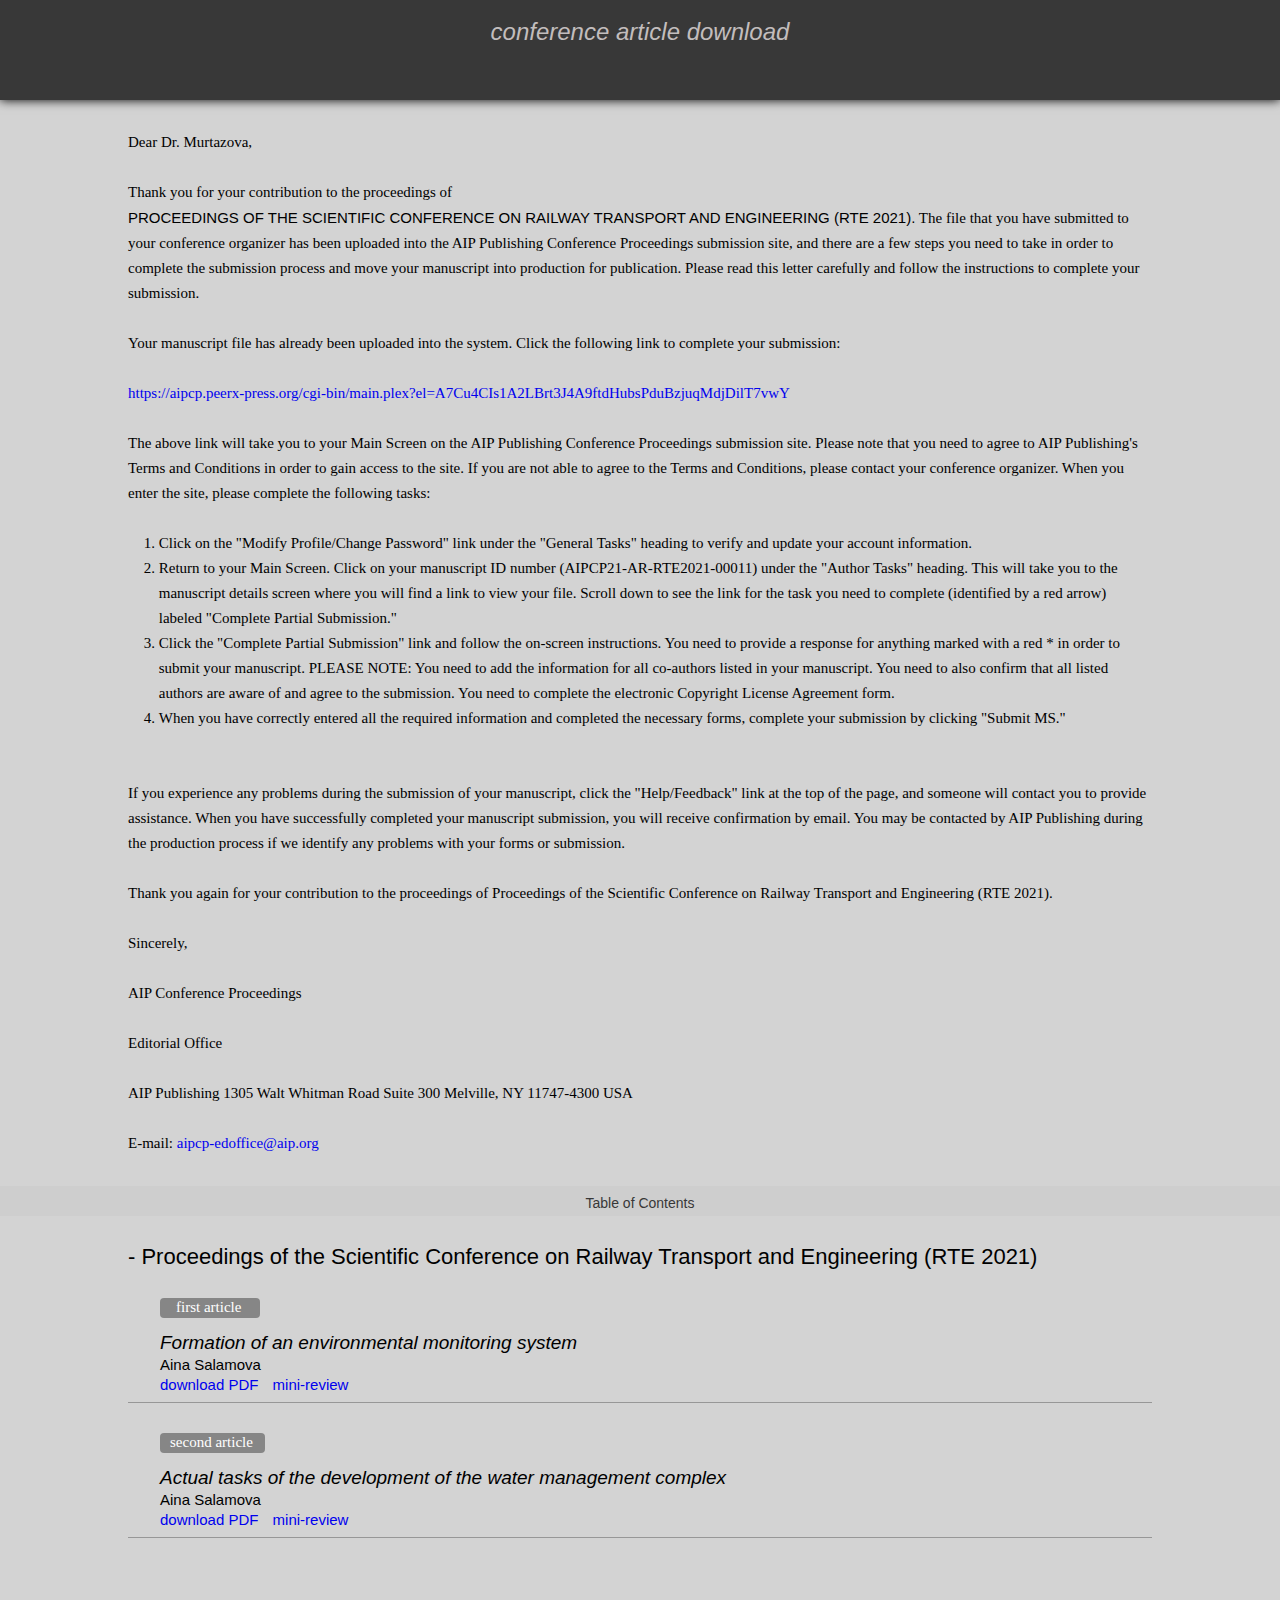
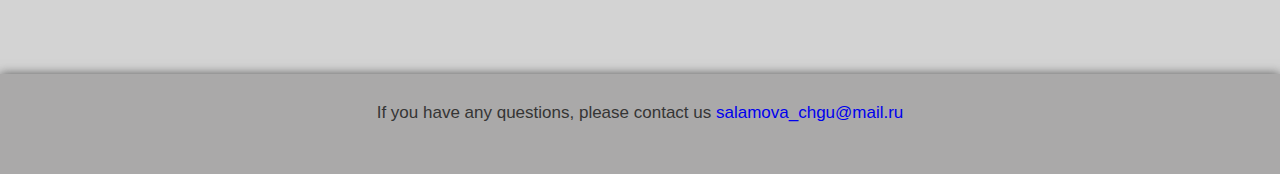
==== index.html @ 9082d427 "new site" ====
<! Сообщаем браузеру как стоит обрабатывать эту страницу>
	<!DOCTYPE html>
	<! Оболочка документа, указык содержимого>
		<html lang="ru">
		<! Заголовок страницы, контейнер для других важных данных (не отображается)>

			<head>
				<! Заголовок станицы в браузере>
					<title>hm_7</title>
					<link rel="stylesheet" href="css/style.css">
					<! Кодировка страницы>
						<meta http-equiv="Content type" content="text/html;chaster=UTF=8" />
			</head>
			<! Отображает тесло страницы>

				<body>
					<div class="head">
						<div class="head__img">
							<p>conference article download</p>

						</div>
					</div>
					<div class="text">
						<div class="text__upper">
							Dear Dr. Murtazova,
							<br>
							<br>
							<div class="text__upper-elemen1">
								Thank you for your contribution to the proceedings of
								<div class="text__upper-title">
									Proceedings of the Scientific Conference on
									Railway Transport and Engineering (RTE 2021).
								</div>
								The file that you have submitted to your conference
								organizer has been uploaded into the AIP Publishing Conference Proceedings submission site, and
								there
								are a few steps you need to take in order to complete the submission process and move your
								manuscript
								into production for publication. Please read this letter carefully and follow the instructions
								to
								complete your submission.
							</div>
							<br>
							<br>
							Your manuscript file has already been uploaded into the system. Click the following link to
							complete
							your submission:
							<br>
							<br>
							<a
								href="https://aipcp.peerx-press.org/cgi-bin/main.plex?el=A7Cu4CIs1A2LBrt3J4A9ftdHubsPduBzjuqMdjDilT7vwY">https://aipcp.peerx-press.org/cgi-bin/main.plex?el=A7Cu4CIs1A2LBrt3J4A9ftdHubsPduBzjuqMdjDilT7vwY</a>

							<br>
							<br>
							The above link will take you to your Main Screen on the AIP Publishing Conference Proceedings
							submission site. Please note that you need to agree to AIP Publishing's Terms and Conditions in
							order
							to gain access to the site. If you are not able to agree to the Terms and Conditions, please
							contact
							your conference organizer. When you enter the site, please complete the following tasks:
							<br>
							<br>
						</div>
						<div class="text__tasks">
							<ol>
								<li>Click on the "Modify Profile/Change Password" link under the "General Tasks" heading to
									verify and update your account information.</li>
								<li>Return to your Main Screen. Click on your manuscript ID number (AIPCP21-AR-RTE2021-00011)
									under the "Author Tasks" heading. This will take you to the manuscript details screen where
									you will find a link to view your file. Scroll down to see the link for the task you need to
									complete (identified by a red arrow) labeled "Complete Partial Submission."</li>
								<li>Click the "Complete Partial Submission" link and follow the on-screen instructions. You need
									to provide a response for anything marked with a red * in order to submit your manuscript.
									PLEASE NOTE: You need to add the information for all co-authors listed in your manuscript.
									You need to also confirm that all listed authors are aware of and agree to the submission.
									You need to complete the electronic Copyright License Agreement form.</li>
								<li>When you have correctly entered all the required information and completed the necessary
									forms, complete your submission by clicking "Submit MS."</li>
							</ol>

						</div>
						<br><br>
						<div class="bottom">
							<p>
								If you experience any problems during the submission of your manuscript, click the
								"Help/Feedback" link at the top of the page, and someone will contact you to provide assistance.
								When you have successfully completed your manuscript submission, you will receive confirmation
								by email. You may be contacted by AIP Publishing during the production process if we identify
								any problems with your forms or submission.
								<br>
								<br>

								Thank you again for your contribution to the proceedings of Proceedings of the Scientific
								Conference on Railway Transport and Engineering (RTE 2021).
								<br><br>
								Sincerely,
								<br><br>
								AIP Conference Proceedings
								<br><br>
								Editorial Office
								<br><br>
								AIP Publishing
								1305 Walt Whitman Road
								Suite 300
								Melville, NY 11747-4300 USA
								<br><br>
								E-mail: <a href="mailto:aipcp-edoffice@aip.org">aipcp-edoffice@aip.org</a>



							</p>
						</div>
					</div>
					<div class="article">
						<div class="article__tible">
							Table of Contents
						</div>
						<div class="article__title">
							<div class="article__title-first">

								- Proceedings of the Scientific Conference on Railway Transport and Engineering (RTE 2021)</div>

						</div>
						<div class="article__bottom-bottom">
							<div class="article__botton">
								first article
							</div>
							<div class="article__title-second">
								Formation of an environmental monitoring system
							</div>
							<div class="name">
								Aina Salamova
							</div>
							<div class="downldBtm">
								<a href="https://drive.google.com/file/d/1S1ryEKSdjuMiLFAqY-5nj3XIOOa2rGsp/view?usp=sharing">download
									PDF</a>
								<a class="mini-review"
									href="C:/Users/KHABIB/Desktop/may%20first%20order/first.html">mini-review</a>
							</div>
						</div>
						<div class="line"></div>
						<div class="all-second__article">
							<div class="article__botton-second">
								second article
							</div>
							<div class="article__title-teght">
								Actual tasks of the development of the water management complex
							</div>
							<div class="name">
								Aina Salamova
							</div>
							<div class="downldBtm">
								<a href="https://drive.google.com/file/d/1zss-2LAFINw1tbktu8ObHYn6XkdmM5_a/view?usp=sharing">download
									PDF</a>
								<a class="mini-review"
									href="C:/Users/KHABIB/Desktop/may%20first%20order/second.html">mini-review</a>
							</div>

						</div>
						<div class="line"></div>
					</div>
					<br><br><br><br><br><br><br><br><br>
					<div class="floor">
						If you have any questions, please contact us
						<a href="mailto:salamova_chgu@mail.ru">salamova_chgu@mail.ru</a>

					</div>
				</body>

		</html>
---- css/style.css ----
* {
	padding: 0;
	margin: 0;
	border: 0;
}
*,
*:before,
*:after {
	-moz-box-sizing: border-box;
	-webkit-box-sizing: border-box;
	box-sizing: border-box;
}
:focus,
:active {
	outline: none;
}
a:focus,
a:active {
	outline: none;
}

nav,
footer,
header,
aside {
	display: block;
}

html,
body {
	height: 100%;
	weight: 100%;
	font-size: 100%;
	line-height: 1;
	font-size: 14px;
	-ms-text-size-adjust: 100%;
	-moz-text-size-adjust: 100%;
	-webkid-text-size-adjust: 100%;
}
input,
button,
textarea {
	font-family: inherit;
}

input::-ms-clear {
	display: none;
}
button {
	cursor: pointer;
}
button::-moz-focus-inner {
	padding: 0;
	border: 0;
}
a,
a:visited {
	text-decoration: none;
}
a:hover {
	text-decoration: none;
}
ul li {
	list-style: none;
}
img {
	vertical-align: top;
}

h1,
h1,
h3,
h4,
h5,
h6 {
	font-size: inherit;
	font-weight: 400;
}

/*-=========------========================---*/
body {
	background-color: lightgray;
}
.head {
}
.head__img {
	padding-top: 20px;
	background-color: rgb(56, 56, 56);
	box-shadow: 0 0 10px #000;
	height: 100px;
	text-align: center;
}
.head__img p {
	font-family: Arial, "Helvetica Neue", Helvetica, sans-serif;
	font-style: italic;
	font-size: 24px;
	color: rgb(194, 189, 189);
}
.text {
	margin: 0 10%;
	font-size: 15px;
	margin-top: 30px;
	margin-bottom: 30px;
	line-height: 25px;
}
.text__upper-elemen1 {
	display: inline;
}
.text__upper-title {
	text-transform: uppercase;
	display: inline-block;
	font-family: Exo, sans-serif;
}

.text__tasks {
	padding-left: 3%;
}
.article__tible {
	background-color: rgb(206, 206, 206);
	max-height: 30px;
	text-align: center;
	font-family: Arial, "Helvetica Neue", Helvetica, sans-serif;
	padding: 10px;
	color: rgb(56, 56, 56);
}
.article__title {
	font-family: Arial, "Helvetica Neue", Helvetica, sans-serif;
	margin: 30px 10%;
}
.article__title-first {
	font-size: 22px;
}
.article__bottom-bottom {
	margin: 0 40px;
}
.article__botton {
	margin: 0 10%;
	margin-top: 30px;
	margin-bottom: 0px;

	width: 100px;

	height: 20px;

	font-size: 15px;
	background-color: rgb(134, 134, 134);
	color: rgb(255, 255, 255);
	padding: 2.3px 16px;
	border-radius: 4px;
}
.article__title-second {
	font-family: Arial, "Helvetica Neue", Helvetica, sans-serif;
	margin: 0 10%;
	font-size: 19px;
	margin-top: 15px;
	font-style: italic;
}
.name {
	font-family: Arial, "Helvetica Neue", Helvetica, sans-serif;
	margin: 5px 10%;
	font-size: 15px;
}

.downldBtm {
	font-family: Arial, "Helvetica Neue", Helvetica, sans-serif;
	margin: 5px 10%;
	font-size: 15px;
}
.mini-review {
	margin-left: 10px;
}
.line {
	border-top: 1px solid rgb(151, 151, 151);
	margin: 10px 10%;
}
.all-second__article {
	margin: 0 40px;
}
.article__botton-second {
	margin: 0 10%;
	margin-top: 30px;
	margin-bottom: 0px;
	width: 105px;
	height: 20px;
	font-size: 15px;
	background-color: rgb(134, 134, 134);
	color: rgb(255, 255, 255);
	padding: 2.3px 10px;
	border-radius: 4px;
}
.article__title-teght {
	font-family: Arial, "Helvetica Neue", Helvetica, sans-serif;
	margin: 0 10%;
	font-size: 19px;
	margin-top: 15px;
	font-style: italic;
}
.floor {
	padding-top: 20px;
	background-color: rgb(170, 169, 169);
	box-shadow: 0 0 10px rgb(88, 88, 88);
	height: 100px;
	text-align: center;
	color: rgb(53, 53, 53);
	font-family: Arial, "Helvetica Neue", Helvetica, sans-serif;
	font-size: 17px;
	padding-top: 30px;
}
.Annotation {
	font-family: Arial, "Helvetica Neue", Helvetica, sans-serif;
	font-size: 17px;
	padding-right: 40%;
	line-height: 24px;
	letter-spacing: 1px;
	font-style: italic;
}
.the-word {
	font-weight: bold;
	display: inline;
}
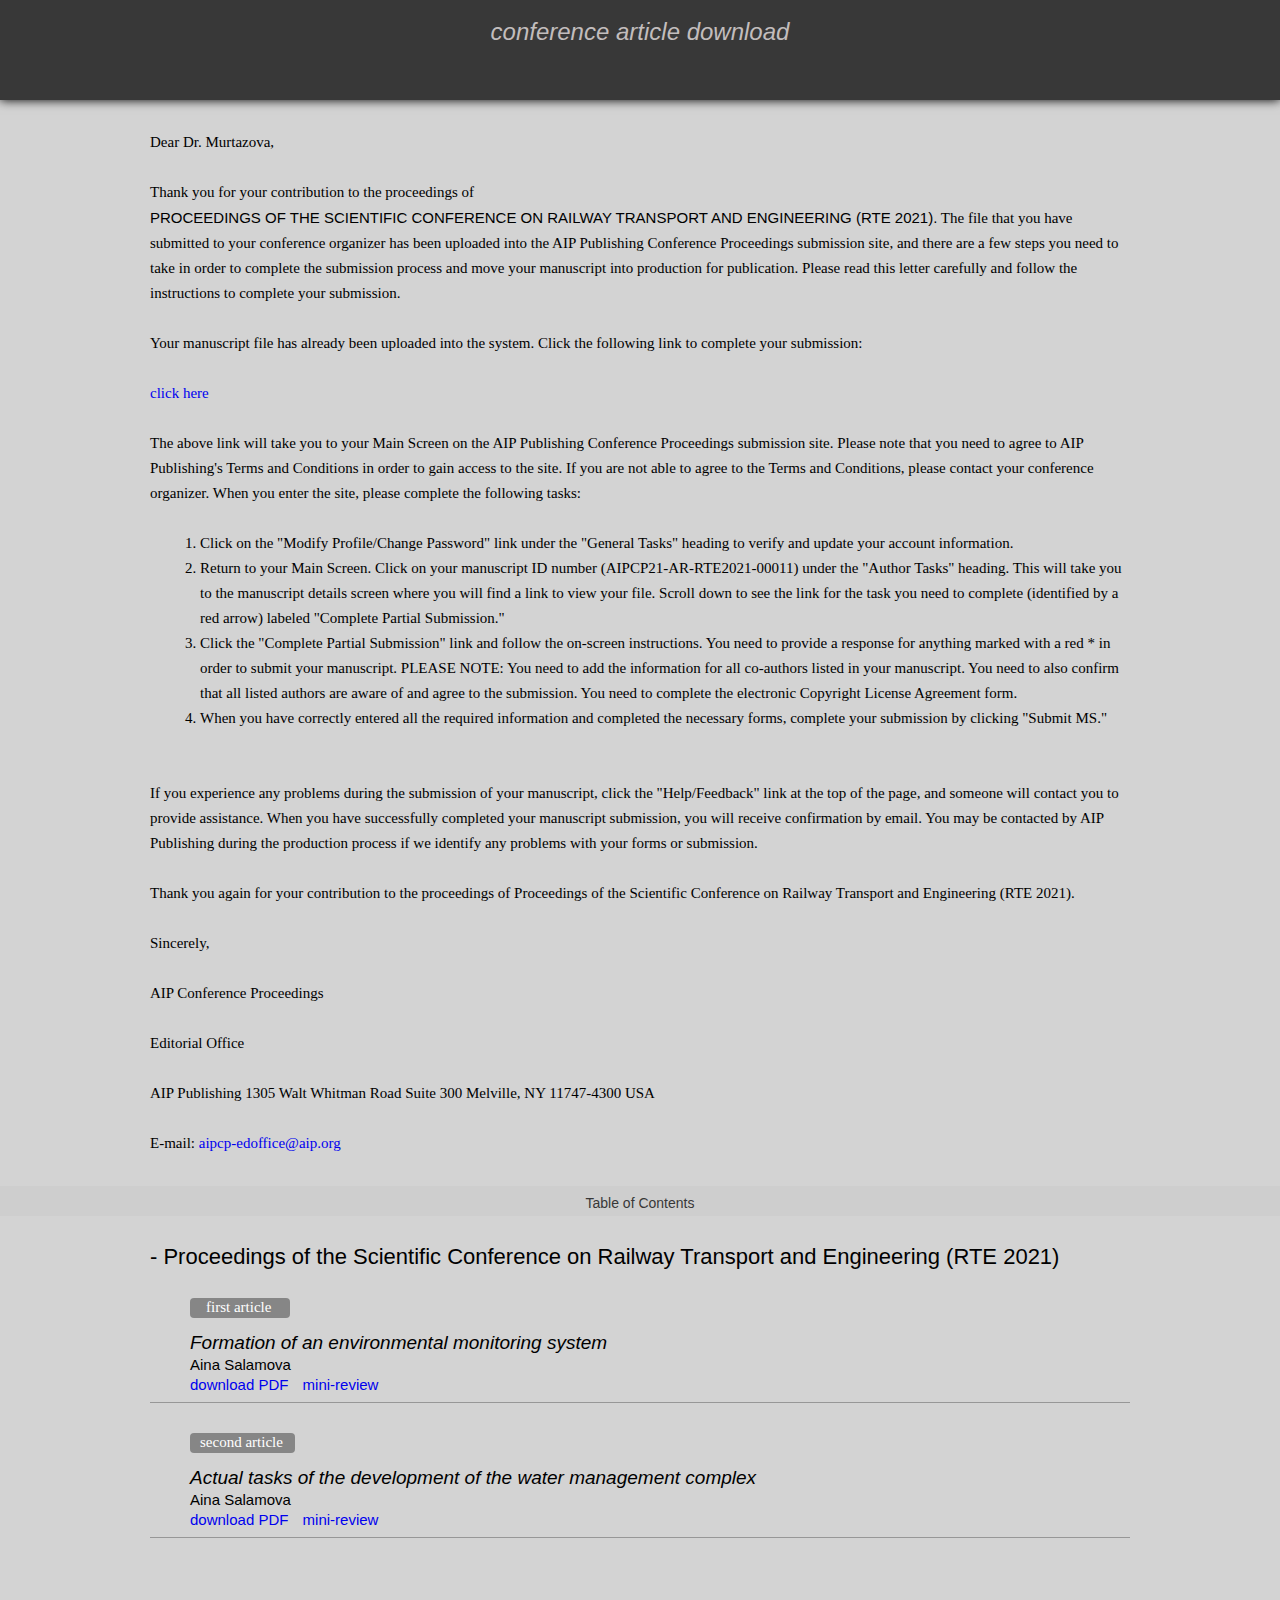
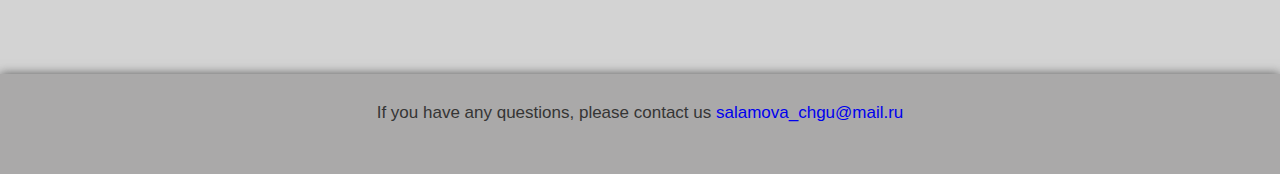
==== commit e8caf0a9: "linck updete" ====
--- a/index.html
+++ b/index.html
@@ -48,7 +48,7 @@
 							<br>
 							<br>
 							<a
-								href="https://aipcp.peerx-press.org/cgi-bin/main.plex?el=A7Cu4CIs1A2LBrt3J4A9ftdHubsPduBzjuqMdjDilT7vwY">https://aipcp.peerx-press.org/cgi-bin/main.plex?el=A7Cu4CIs1A2LBrt3J4A9ftdHubsPduBzjuqMdjDilT7vwY</a>
+								href="https://aipcp.peerx-press.org/cgi-bin/main.plex?el=A7Cu4CIs1A2LBrt3J4A9ftdHubsPduBzjuqMdjDilT7vwY">click here</a>
 
 							<br>
 							<br>
@@ -135,7 +135,7 @@
 								<a href="https://drive.google.com/file/d/1S1ryEKSdjuMiLFAqY-5nj3XIOOa2rGsp/view?usp=sharing">download
 									PDF</a>
 								<a class="mini-review"
-									href="C:/Users/KHABIB/Desktop/may%20first%20order/first.html">mini-review</a>
+									href="./first.html">mini-review</a>
 							</div>
 						</div>
 						<div class="line"></div>
@@ -153,7 +153,7 @@
 								<a href="https://drive.google.com/file/d/1zss-2LAFINw1tbktu8ObHYn6XkdmM5_a/view?usp=sharing">download
 									PDF</a>
 								<a class="mini-review"
-									href="C:/Users/KHABIB/Desktop/may%20first%20order/second.html">mini-review</a>
+									href="./second.html">mini-review</a>
 							</div>
 
 						</div>
@@ -167,4 +167,4 @@
 					</div>
 				</body>
 
-		</html>+		</html>
--- a/css/style.css
+++ b/css/style.css
@@ -97,7 +97,7 @@
 	color: rgb(194, 189, 189);
 }
 .text {
-	margin: 0 10%;
+	margin: 0 150px;
 	font-size: 15px;
 	margin-top: 30px;
 	margin-bottom: 30px;
@@ -113,7 +113,7 @@
 }
 
 .text__tasks {
-	padding-left: 3%;
+	padding-left: 50px;
 }
 .article__tible {
 	background-color: rgb(206, 206, 206);
@@ -125,7 +125,7 @@
 }
 .article__title {
 	font-family: Arial, "Helvetica Neue", Helvetica, sans-serif;
-	margin: 30px 10%;
+	margin: 30px 150px;
 }
 .article__title-first {
 	font-size: 22px;
@@ -134,7 +134,7 @@
 	margin: 0 40px;
 }
 .article__botton {
-	margin: 0 10%;
+	margin: 0 150px;
 	margin-top: 30px;
 	margin-bottom: 0px;
 
@@ -150,20 +150,20 @@
 }
 .article__title-second {
 	font-family: Arial, "Helvetica Neue", Helvetica, sans-serif;
-	margin: 0 10%;
+	margin: 0 150px;
 	font-size: 19px;
 	margin-top: 15px;
 	font-style: italic;
 }
 .name {
 	font-family: Arial, "Helvetica Neue", Helvetica, sans-serif;
-	margin: 5px 10%;
+	margin: 5px 150px;
 	font-size: 15px;
 }
 
 .downldBtm {
 	font-family: Arial, "Helvetica Neue", Helvetica, sans-serif;
-	margin: 5px 10%;
+	margin: 5px 150px;
 	font-size: 15px;
 }
 .mini-review {
@@ -171,13 +171,13 @@
 }
 .line {
 	border-top: 1px solid rgb(151, 151, 151);
-	margin: 10px 10%;
+	margin: 10px 150px;
 }
 .all-second__article {
 	margin: 0 40px;
 }
 .article__botton-second {
-	margin: 0 10%;
+	margin: 0 150px;
 	margin-top: 30px;
 	margin-bottom: 0px;
 	width: 105px;
@@ -190,7 +190,7 @@
 }
 .article__title-teght {
 	font-family: Arial, "Helvetica Neue", Helvetica, sans-serif;
-	margin: 0 10%;
+	margin: 0 150px;
 	font-size: 19px;
 	margin-top: 15px;
 	font-style: italic;
@@ -209,7 +209,7 @@
 .Annotation {
 	font-family: Arial, "Helvetica Neue", Helvetica, sans-serif;
 	font-size: 17px;
-	padding-right: 40%;
+	padding-right: 450px;
 	line-height: 24px;
 	letter-spacing: 1px;
 	font-style: italic;
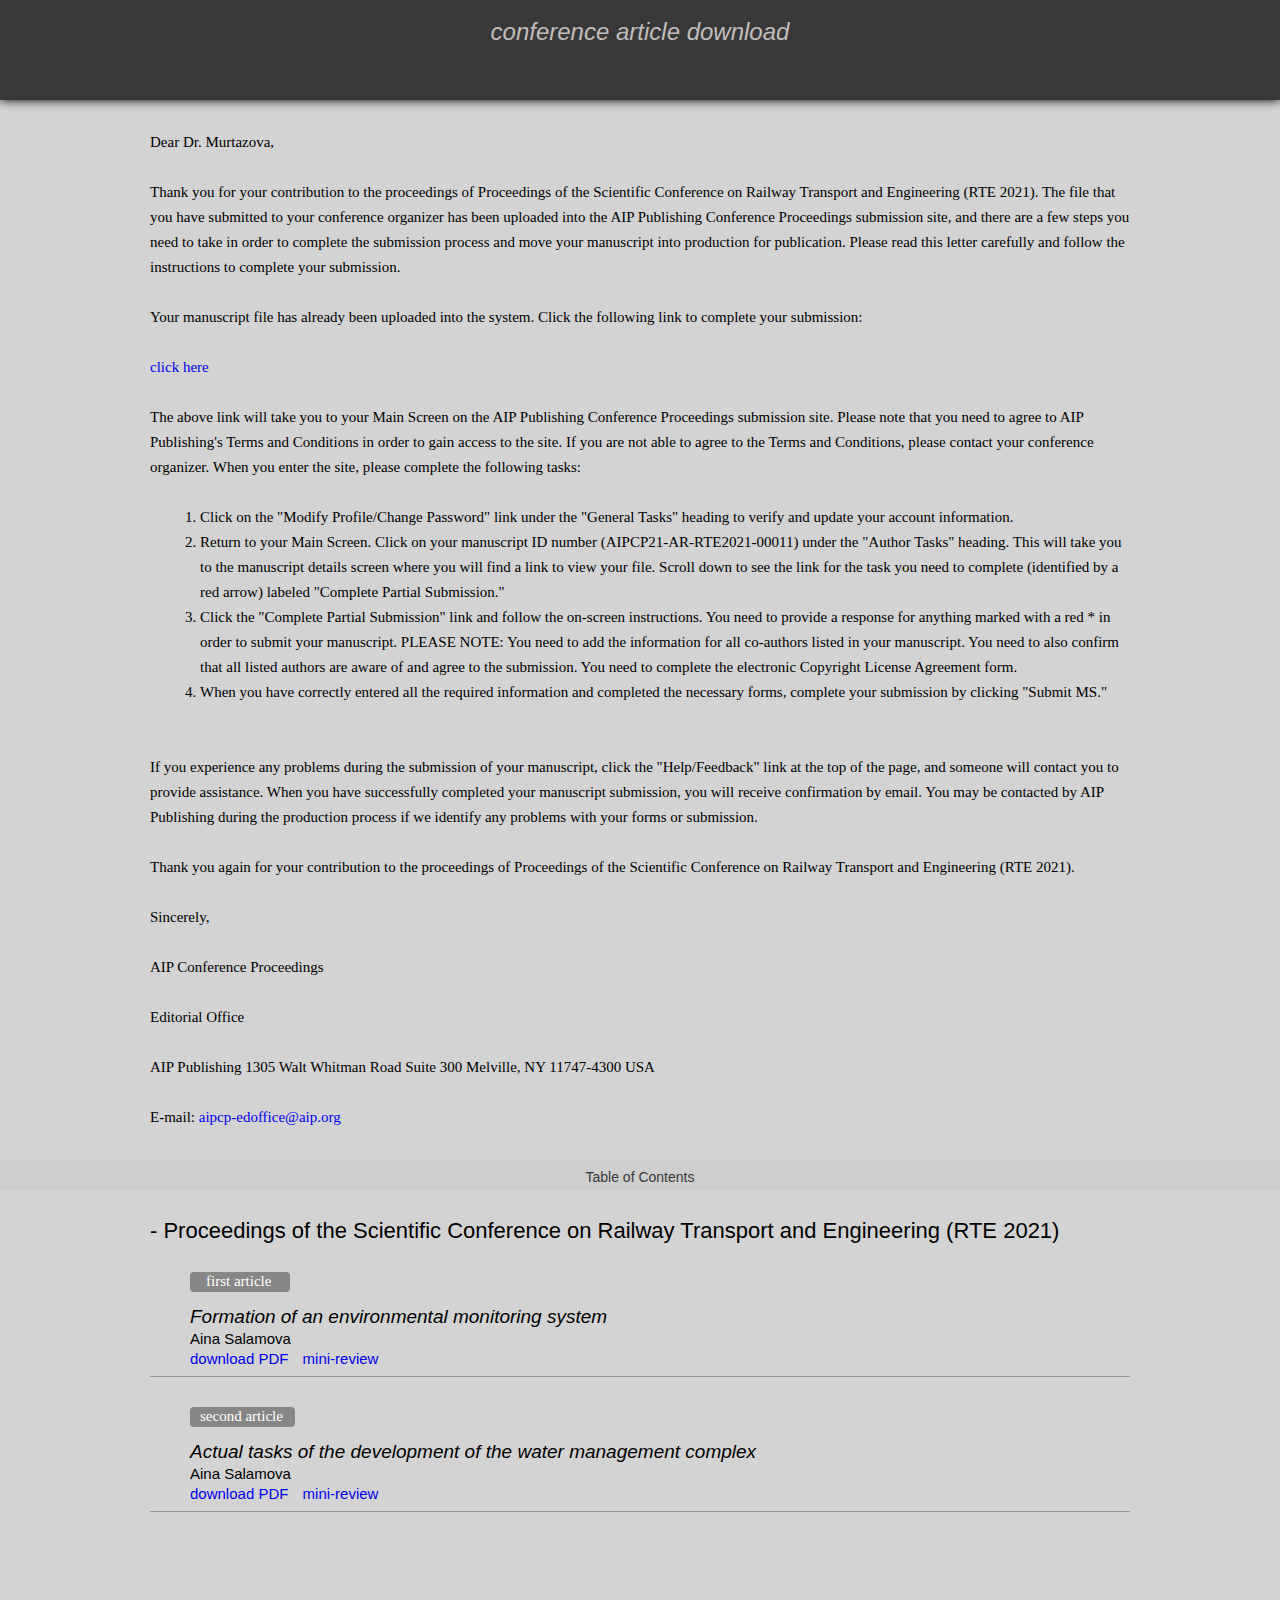
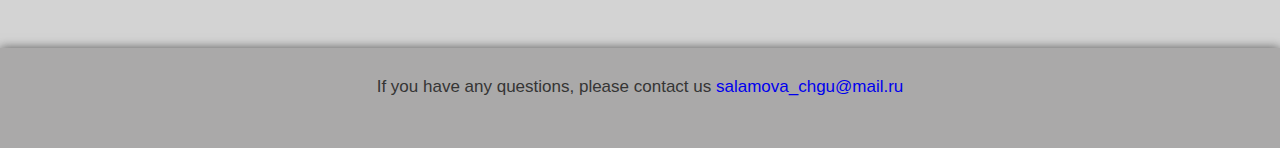
==== commit 01c05dc3: "PROCEEDINGS OF THE" ====
--- a/index.html
+++ b/index.html
@@ -26,11 +26,8 @@
 							<br>
 							<br>
 							<div class="text__upper-elemen1">
-								Thank you for your contribution to the proceedings of
-								<div class="text__upper-title">
-									Proceedings of the Scientific Conference on
-									Railway Transport and Engineering (RTE 2021).
-								</div>
+								Thank you for your contribution to the proceedings of Proceedings of the Scientific Conference on
+								Railway Transport and Engineering (RTE 2021).
 								The file that you have submitted to your conference
 								organizer has been uploaded into the AIP Publishing Conference Proceedings submission site, and
 								there
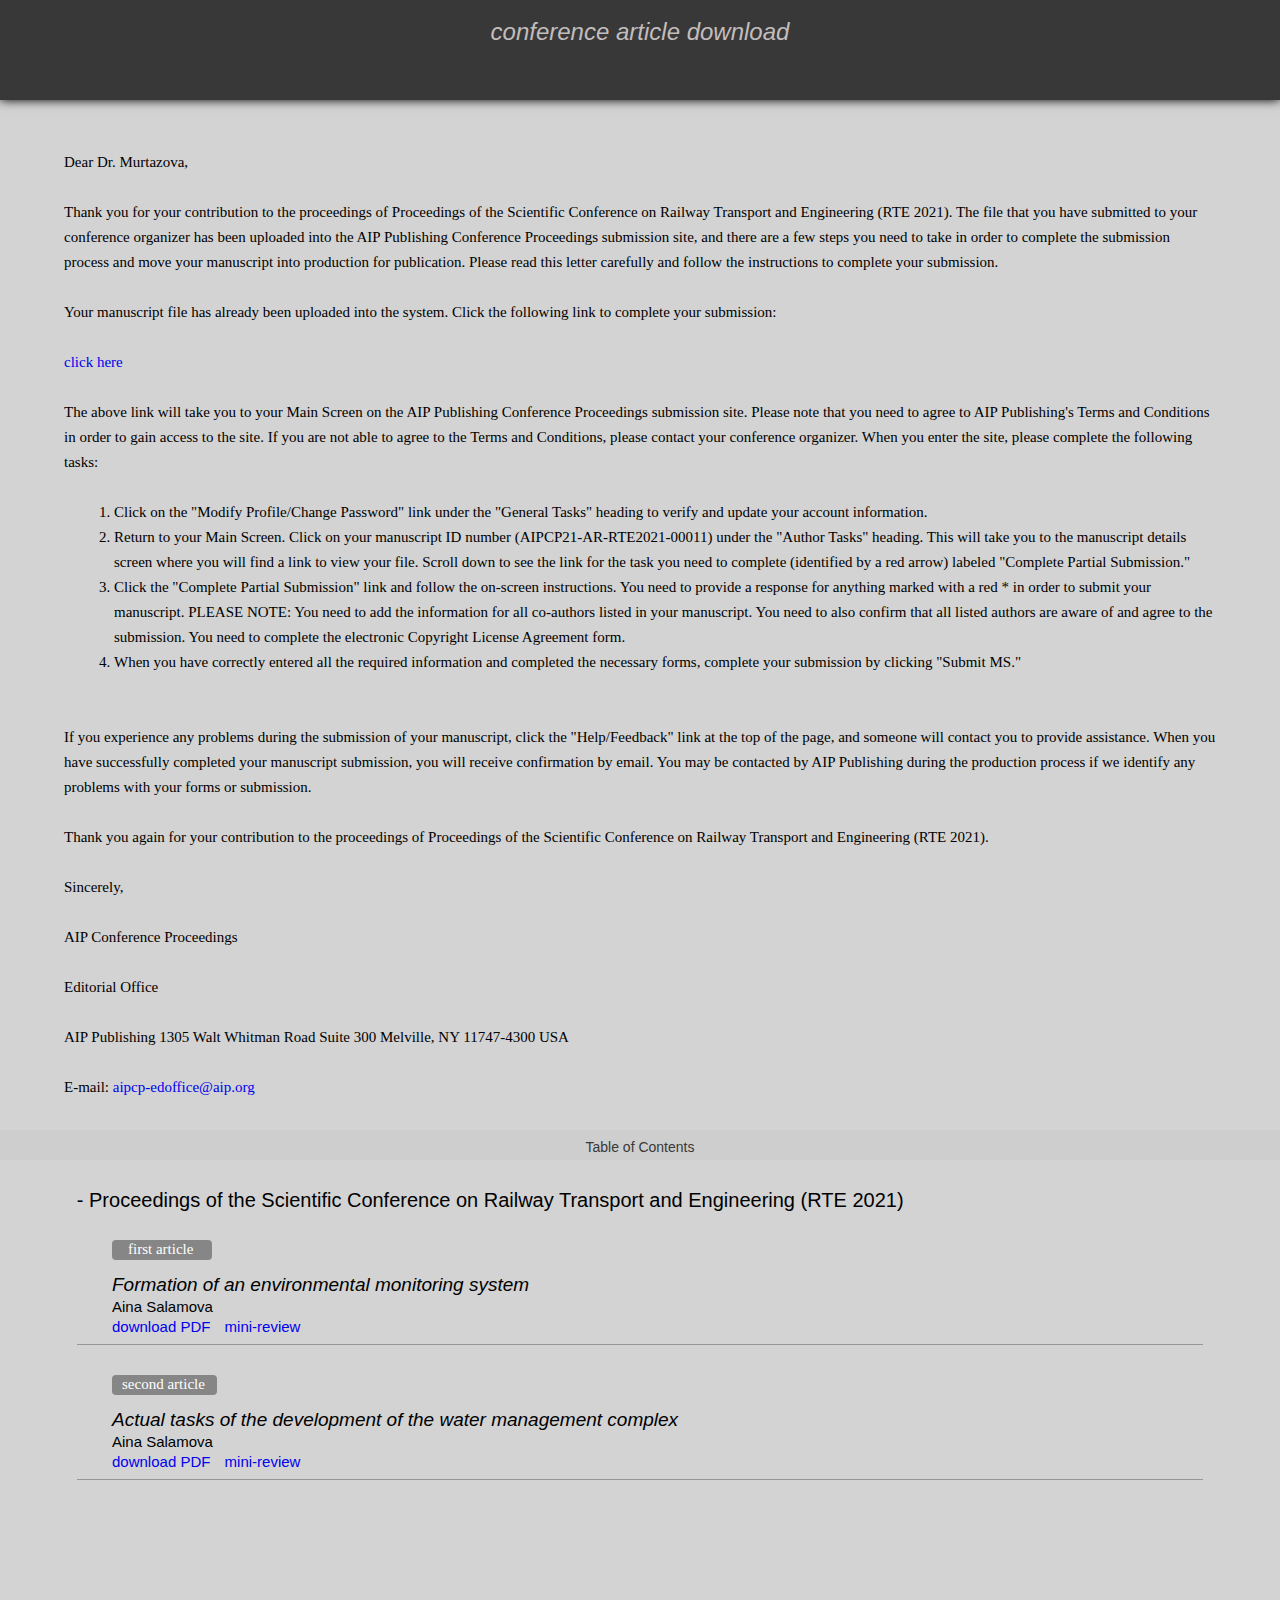
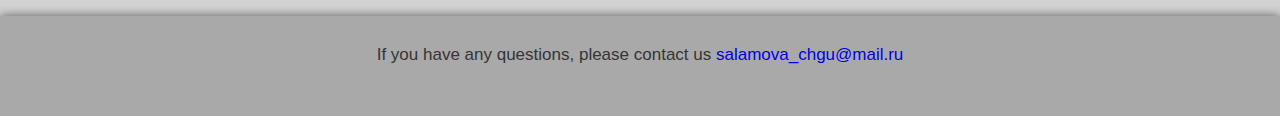
==== commit 7cf4834e: "viewport add" ====
--- a/index.html
+++ b/index.html
@@ -6,10 +6,11 @@
 
 			<head>
 				<! Заголовок станицы в браузере>
-					<title>hm_7</title>
+					<title>web conference</title>
 					<link rel="stylesheet" href="css/style.css">
 					<! Кодировка страницы>
 						<meta http-equiv="Content type" content="text/html;chaster=UTF=8" />
+				<meta name="viewport" content="width=device-width">
 			</head>
 			<! Отображает тесло страницы>
 
--- a/css/style.css
+++ b/css/style.css
@@ -97,27 +97,21 @@
 	color: rgb(194, 189, 189);
 }
 .text {
-	margin: 0 150px;
-	font-size: 15px;
-	margin-top: 30px;
+	margin: 0 5%;
+	font-size: 15px;
+	margin-top: 50px;
 	margin-bottom: 30px;
 	line-height: 25px;
 }
 .text__upper-elemen1 {
 	display: inline;
 }
-.text__upper-title {
-	text-transform: uppercase;
-	display: inline-block;
-	font-family: Exo, sans-serif;
-}
-
 .text__tasks {
 	padding-left: 50px;
 }
 .article__tible {
 	background-color: rgb(206, 206, 206);
-	max-height: 30px;
+	height: 30px;
 	text-align: center;
 	font-family: Arial, "Helvetica Neue", Helvetica, sans-serif;
 	padding: 10px;
@@ -125,16 +119,16 @@
 }
 .article__title {
 	font-family: Arial, "Helvetica Neue", Helvetica, sans-serif;
-	margin: 30px 150px;
+	margin: 30px 6%;
 }
 .article__title-first {
-	font-size: 22px;
+	font-size: 20px;
 }
 .article__bottom-bottom {
 	margin: 0 40px;
 }
 .article__botton {
-	margin: 0 150px;
+	margin: 0 6%;
 	margin-top: 30px;
 	margin-bottom: 0px;
 
@@ -150,20 +144,20 @@
 }
 .article__title-second {
 	font-family: Arial, "Helvetica Neue", Helvetica, sans-serif;
-	margin: 0 150px;
+	margin: 0 6%;
 	font-size: 19px;
 	margin-top: 15px;
 	font-style: italic;
 }
 .name {
 	font-family: Arial, "Helvetica Neue", Helvetica, sans-serif;
-	margin: 5px 150px;
+	margin: 5px 6%;
 	font-size: 15px;
 }
 
 .downldBtm {
 	font-family: Arial, "Helvetica Neue", Helvetica, sans-serif;
-	margin: 5px 150px;
+	margin: 5px 6%;
 	font-size: 15px;
 }
 .mini-review {
@@ -171,13 +165,13 @@
 }
 .line {
 	border-top: 1px solid rgb(151, 151, 151);
-	margin: 10px 150px;
+	margin: 10px 6%;
 }
 .all-second__article {
 	margin: 0 40px;
 }
 .article__botton-second {
-	margin: 0 150px;
+	margin: 0 6%;
 	margin-top: 30px;
 	margin-bottom: 0px;
 	width: 105px;
@@ -190,7 +184,7 @@
 }
 .article__title-teght {
 	font-family: Arial, "Helvetica Neue", Helvetica, sans-serif;
-	margin: 0 150px;
+	margin: 0 6%;
 	font-size: 19px;
 	margin-top: 15px;
 	font-style: italic;
